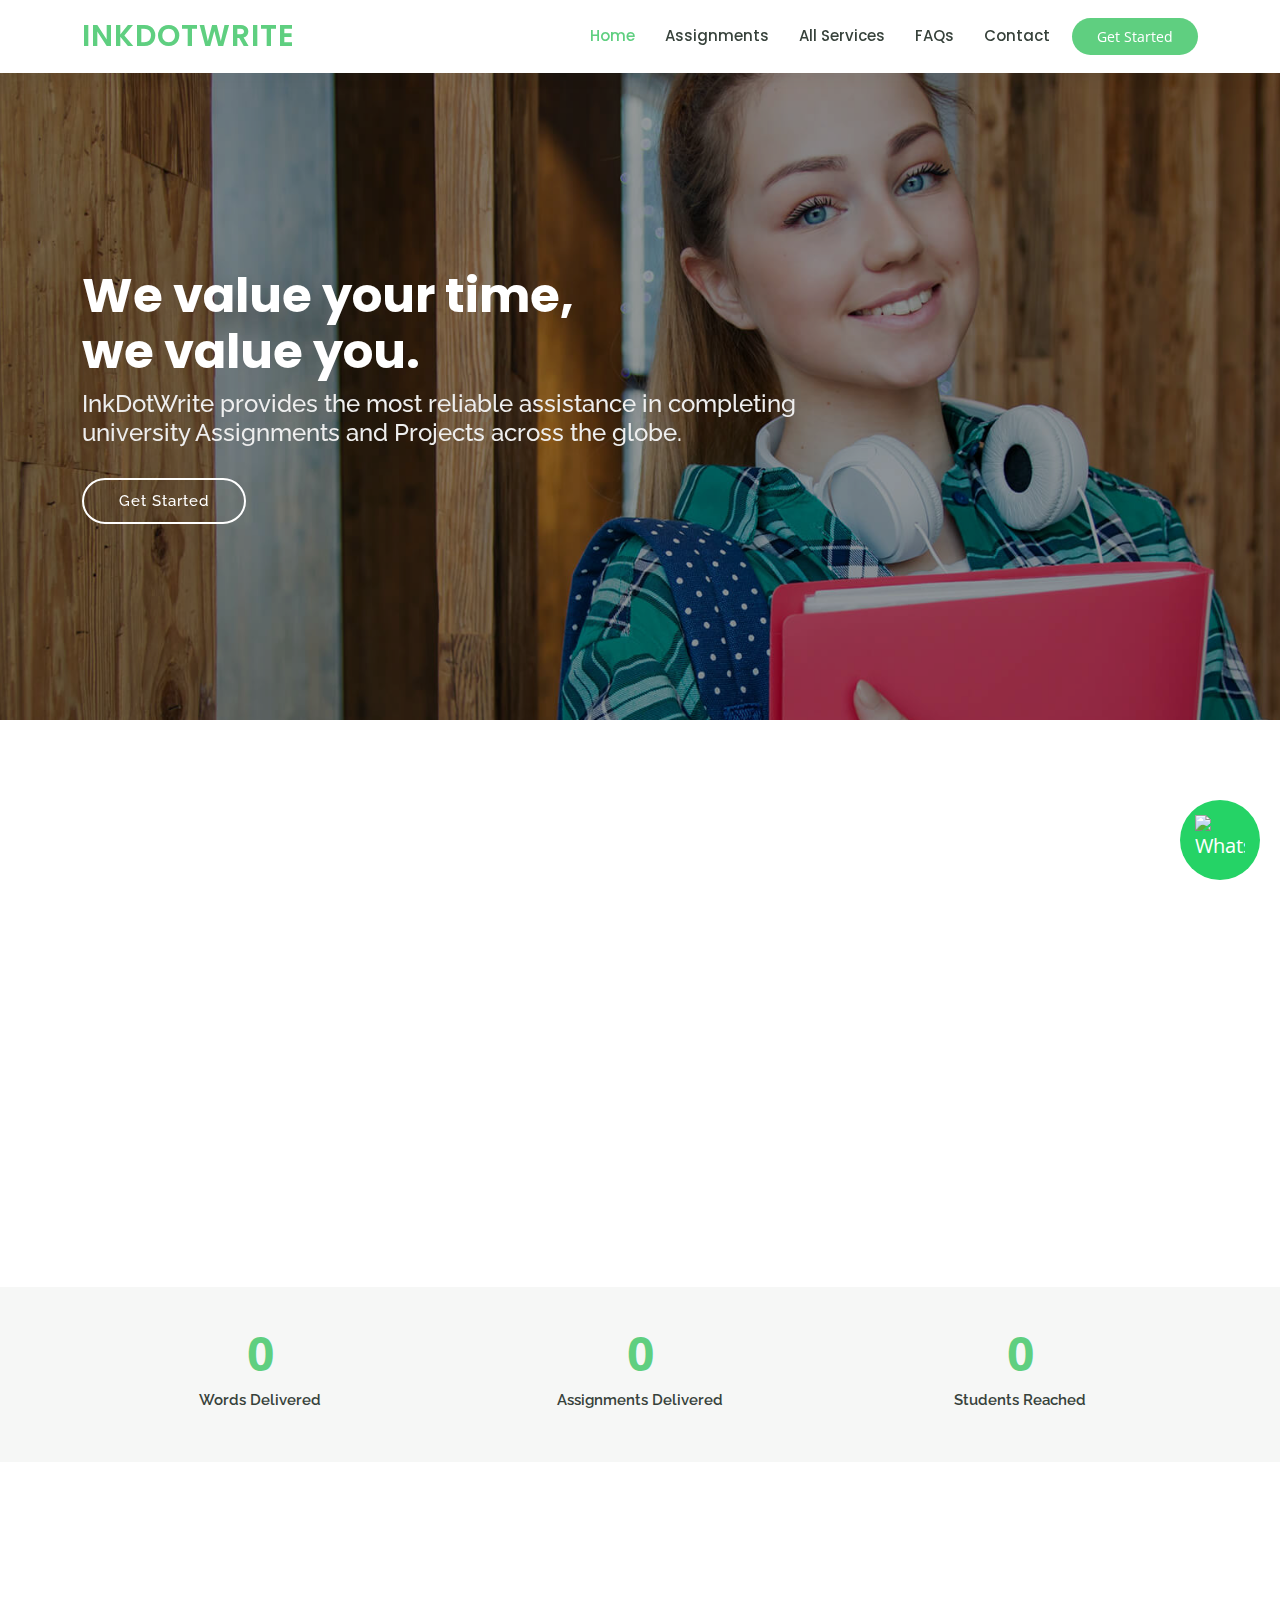
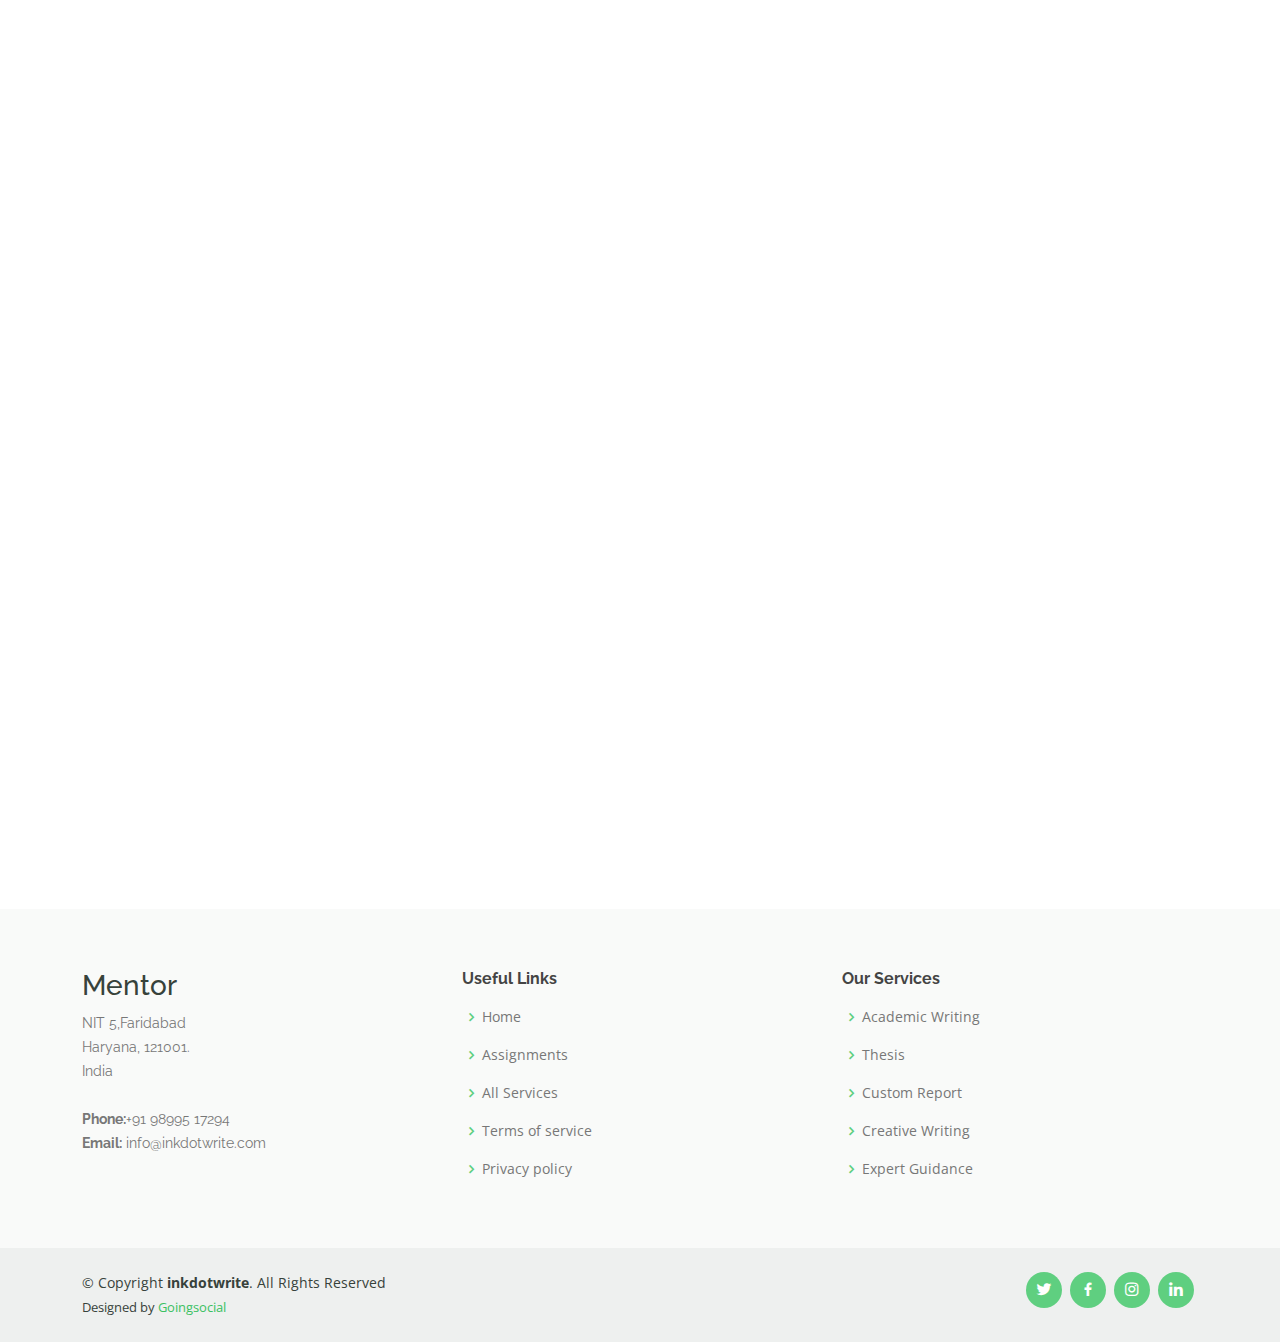
==== index.html @ ff5c2ac8 "first commit" ====
<!DOCTYPE html>
<html lang="en">

<head>
  <meta charset="utf-8">
  <meta content="width=device-width, initial-scale=1.0" name="viewport">

  <title>Inkdotwrite - Best Online Assignment Writing Services</title>
  <meta content="" name="description">
  <meta content="" name="keywords">

  <link href="assets/img/favicon.png" rel="icon">
  <link href="assets/img/apple-touch-icon.png" rel="apple-touch-icon">

  <!-- Google Fonts -->
  <link
    href="https://fonts.googleapis.com/css?family=Open+Sans:300,300i,400,400i,600,600i,700,700i|Raleway:300,300i,400,400i,500,500i,600,600i,700,700i|Poppins:300,300i,400,400i,500,500i,600,600i,700,700i"
    rel="stylesheet">
  <link href="assets/vendor/animate.css/animate.min.css" rel="stylesheet">
  <link href="assets/vendor/aos/aos.css" rel="stylesheet">
  <link href="assets/vendor/bootstrap/css/bootstrap.min.css" rel="stylesheet">
  <link href="assets/vendor/bootstrap-icons/bootstrap-icons.css" rel="stylesheet">
  <link href="assets/vendor/boxicons/css/boxicons.min.css" rel="stylesheet">
  <link href="assets/vendor/remixicon/remixicon.css" rel="stylesheet">
  <link href="assets/vendor/swiper/swiper-bundle.min.css" rel="stylesheet">
  <link href="assets/css/style.css" rel="stylesheet">


</head>

<body>

  <!-- ======= Header ======= -->
  <header id="header" class="fixed-top">
    <div class="container d-flex align-items-center">

      <h1 class="logo me-auto"><a href="index.html">InkDotWrite</a></h1>
      <!-- Uncomment below if you prefer to use an image logo -->
      <!-- <a href="index.html" class="logo me-auto"><img src="assets/img/logo.png" alt="" class="img-fluid"></a>-->

      <nav id="navbar" class="navbar order-last order-lg-0">
        <ul>
          <li><a class="active" href="index.html">Home</a></li>
          <li><a href="assignments.html">Assignments</a></li>
          <li><a href="services.html">All Services</a></li>
          <li><a href="faq.html">FAQs</a></li>
          <li><a href="contact.html">Contact</a></li>
        </ul>
        <i class="bi bi-list mobile-nav-toggle"></i>
      </nav><!-- .navbar -->

      <a href="services.html" class="get-started-btn">Get Started</a>

    </div>
  </header><!-- End Header -->

  <!-- ======= Hero Section ======= -->
  <section id="hero" class="d-flex justify-content-center align-items-center">
    <div class="container position-relative" data-aos="zoom-in" data-aos-delay="100">
      <h1>We value your time,<br>we value you.</h1>
      <h2>InkDotWrite provides the most reliable assistance in completing <br> university Assignments
        and Projects across the globe.</h2>
      <a href="services.html" class="btn-get-started">Get Started</a>
    </div>
  </section><!-- End Hero -->

  <main id="main">

    <!-- ======= About Section ======= -->
    <section id="about" class="about">
      <div class="container" data-aos="fade-up">
        <div class="row">
          <div class="col-lg-6 order-1 order-lg-2" data-aos="fade-left" data-aos-delay="100">
            <img src="assets/img/about.jpg" class="img-fluid" alt="">
          </div>
          <div class="col-lg-6 pt-4 pt-lg-0 order-2 order-lg-1 content">
            <h3>How Does InkDotWrite Work ?</h3>
            <p class="fst-italic">
              Our goal is to assist you with your writeups and deliver them to you on time, every time
            </p>
            <br>
            <ul>
              <li><i class="bi bi-check-circle"></i> <b>Explore the website</b> for your requirements.</li>
              <li><i class="bi bi-check-circle"></i> <b>Check</b> what Service you need.</li>
              <li><i class="bi bi-check-circle"></i> Contact us via <b>phone or email</b> to place customized orders.
              </li>
            </ul>
            <p>
              <br>
              Our team makes sure that the written content complies with all the necessary conditions, to suit your
              requirements and help you grow without any bounds.
              <br>
              The troubles of completing a write-up are real. That is why we exist to ease your job so that you have
              time to chill, and save yourself from the drill.
            </p>

          </div>
        </div>

      </div>
    </section><!-- End About Section -->

    <!-- ======= Counts Section ======= -->
    <section id="counts" class="counts section-bg">
      <div class="container">

        <div class="row counters">

          <div class="col-lg-4 col-6 text-center">
            <span data-purecounter-start="0" data-purecounter-end="10080" data-purecounter-duration="1"
              class="purecounter"></span>
            <p>Words Delivered</p>
          </div>



          <div class="col-lg-4 col-6 text-center">
            <span data-purecounter-start="0" data-purecounter-end="142" data-purecounter-duration="1"
              class="purecounter"></span>
            <p>Assignments Delivered</p>
          </div>

          <div class="col-lg-4 col-6 text-center">
            <span data-purecounter-start="0" data-purecounter-end="689" data-purecounter-duration="1"
              class="purecounter"></span>
            <p>Students Reached</p>
          </div>

        </div>

      </div>
    </section><!-- End Counts Section -->

    <!-- ======= Why Us Section ======= -->
    <section id="why-us" class="why-us">
      <div class="container" data-aos="fade-up">

        <div class="row">
          <div class="col-lg-4 d-flex align-items-stretch">
            <div class="content">
              <h3>Why Choose Mentor?</h3>
              <p>
                We understand the dynamic nature of academics and we realize how one needs to keep up with the changes
                to stay ahead of the league. Therefore we have prepared a comprehensive list of trending topics for you
                to choose from.
              </p>
              <div class="text-center">
                <a href="services.html" class="more-btn">Learn More <i class="bx bx-chevron-right"></i></a>
              </div>
            </div>
          </div>
          <div class="col-lg-8 d-flex align-items-stretch" data-aos="zoom-in" data-aos-delay="100">
            <div class="icon-boxes d-flex flex-column justify-content-center">
              <div class="row">
                <div class="col-xl-4 d-flex align-items-stretch">
                  <div class="icon-box mt-4 mt-xl-0">
                    <i class="bx bx-receipt"></i>
                    <h4>Reports/Blackbook</h4>
                    <p>We provide you custom made reports as per University Standard which can help you fetch excellent
                      marks in your college Viva at reasonable rates.</p>
                  </div>
                </div>
                <div class="col-xl-4 d-flex align-items-stretch">
                  <div class="icon-box mt-4 mt-xl-0">
                    <i class="bx bx-cube-alt"></i>
                    <h4>College Writeups</h4>
                    <p>We are always here to assist students by helping them write their college essays, notes,
                      assignments and much more.</p>
                  </div>
                </div>
                <div class="col-xl-4 d-flex align-items-stretch">
                  <div class="icon-box mt-4 mt-xl-0">
                    <i class="bx bx-images"></i>
                    <h4>Project PPTs</h4>
                    <p>An attractive PowerPoint presentation can help you increase your marks as well as make an impact
                      on your audience.</p>
                  </div>
                </div>
              </div>
            </div><!-- End .content-->
          </div>
        </div>

      </div>
    </section><!-- End Why Us Section -->


    <section id="popular-courses" class="courses">
      <div class="container" data-aos="fade-up">

        <div class="section-title">
          <h2>INKDOTWRITE</h2>
          <p>Why choose us?</p>
        </div>


      </div>
    </section><!-- End Popular Courses Section -->
    <!-- ======= Features Section ======= -->
    <section id="features" class="features">
      <div class="container" data-aos="fade-up">

        <div class="row" data-aos="zoom-in" data-aos-delay="100">


          <div class="col-lg-4 col-md-4 mt-4 mt-md-0">
            <div class="icon-box" style="text-align: center; align-items: center;">
              <i class="ri-phone-line" style="color: #ffbb2c;"></i>
              <h3><a href="">Feel free to ask</a></h3>
              <br>

              <p>We have immediate support system to all your questions and queries. Feel free to ask for our support.
              </p>
            </div>
          </div>
          <div class="col-lg-4 col-md-4 mt-4 mt-md-0">
            <div class="icon-box" style="text-align: center; align-items: center;">
              <i class="ri-service-line" style="color: #5578ff;"></i>
              <h3><a href="">Love Creativity</a></h3>
              <br>

              <p>We love creativity and as the sole service providers in India, we try to increase the benchmark every
                time.</p>
            </div>
          </div>
          <div class="col-lg-4 col-md-4 mt-4 mt-md-0">
            <div class="icon-box" style="text-align: center; align-items: center;">
              <i class="ri-vip-diamond-line" style="color: #e80368;"></i>
              <h3><a href="">Committed to Quality</a></h3>
              <br>
              <p>
                We are committed to provide good communication, excellence and quality work to our customers via our
                team of experts.
              </p>
            </div>
          </div>




        </div>

      </div>
    </section>


    <footer id="footer">
      <div class="footer-top">
        <div class="container">
          <div class="row">
            <div class="col-lg-4 col-md-6 footer-contact">
              <h3>Mentor</h3>
              <p>
                NIT 5,Faridabad<br>
                Haryana, 121001.<br>
                India<br><br>
                <strong>Phone:</strong>+91 98995 17294<br>
                <strong>Email:</strong> info@inkdotwrite.com<br>
              </p>
            </div>

            <div class="col-lg-4 col-md-6 footer-links">
              <h4>Useful Links</h4>
              <ul>
                <li><i class="bx bx-chevron-right"></i> <a href="/">Home</a></li>
                <li><i class="bx bx-chevron-right"></i> <a href="./assignments.html">Assignments</a></li>
                <li><i class="bx bx-chevron-right"></i> <a href="./services.html">All Services</a></li>
                <li><i class="bx bx-chevron-right"></i> <a href="/">Terms of service</a></li>
                <li><i class="bx bx-chevron-right"></i> <a href="/">Privacy policy</a></li>
              </ul>
            </div>

            <div class="col-lg-4 col-md-6 footer-links">
              <h4>Our Services</h4>
              <ul>
                <li><i class="bx bx-chevron-right"></i> <a href="./services.html">Academic Writing</a></li>
                <li><i class="bx bx-chevron-right"></i> <a href="./services.html">Thesis</a></li>
                <li><i class="bx bx-chevron-right"></i> <a href="./services.html">Custom Report</a></li>
                <li><i class="bx bx-chevron-right"></i> <a href="./services.html">Creative Writing</a></li>
                <li><i class="bx bx-chevron-right"></i> <a href="./services.html">Expert Guidance</a></li>
              </ul>
            </div>
          </div>
        </div>
      </div>

      <div class="container d-md-flex py-4">

        <div class="me-md-auto text-center text-md-start">
          <div class="copyright">
            &copy; Copyright <strong><span>inkdotwrite</span></strong>. All Rights Reserved
          </div>
          <div class="credits">
            <!-- All the links in the footer should remain intact. -->
            <!-- You can delete the links only if you purchased the pro version. -->
            <!-- Licensing information: https://bootstrapmade.com/license/ -->
            <!-- Purchase the pro version with working PHP/AJAX contact form: https://bootstrapmade.com/mentor-free-education-bootstrap-theme/ -->
            Designed by <a href="https://goingsocial.info/">Goingsocial</a>
          </div>
        </div>
        <div class="social-links text-center text-md-right pt-3 pt-md-0">
          <a href="#" class="twitter"><i class="bx bxl-twitter"></i></a>
          <a href="#" class="facebook"><i class="bx bxl-facebook"></i></a>
          <a href="#" class="instagram"><i class="bx bxl-instagram"></i></a>
          <a href="#" class="linkedin"><i class="bx bxl-linkedin"></i></a>
        </div>
      </div>
    </footer><!-- End Footer -->

    <div id="preloader"></div>
    <div class="whatsapp">
      <a href="https://api.whatsapp.com/send?phone=9899517294" target="_blank">
        <img src="https://upload.wikimedia.org/wikipedia/commons/thumb/6/6b/WhatsApp.svg/1022px-WhatsApp.svg.png"
          alt="WhatsApp">
      </a>
    </div>


    <!-- Vendor JS Files -->
    <script src="assets/vendor/purecounter/purecounter_vanilla.js"></script>
    <script src="assets/vendor/aos/aos.js"></script>
    <script src="assets/vendor/bootstrap/js/bootstrap.bundle.min.js"></script>
    <script src="assets/vendor/swiper/swiper-bundle.min.js"></script>
    <script src="assets/vendor/php-email-form/validate.js"></script>

    <!-- Template Main JS File -->
    <script src="assets/js/main.js"></script>

</body>

</html>
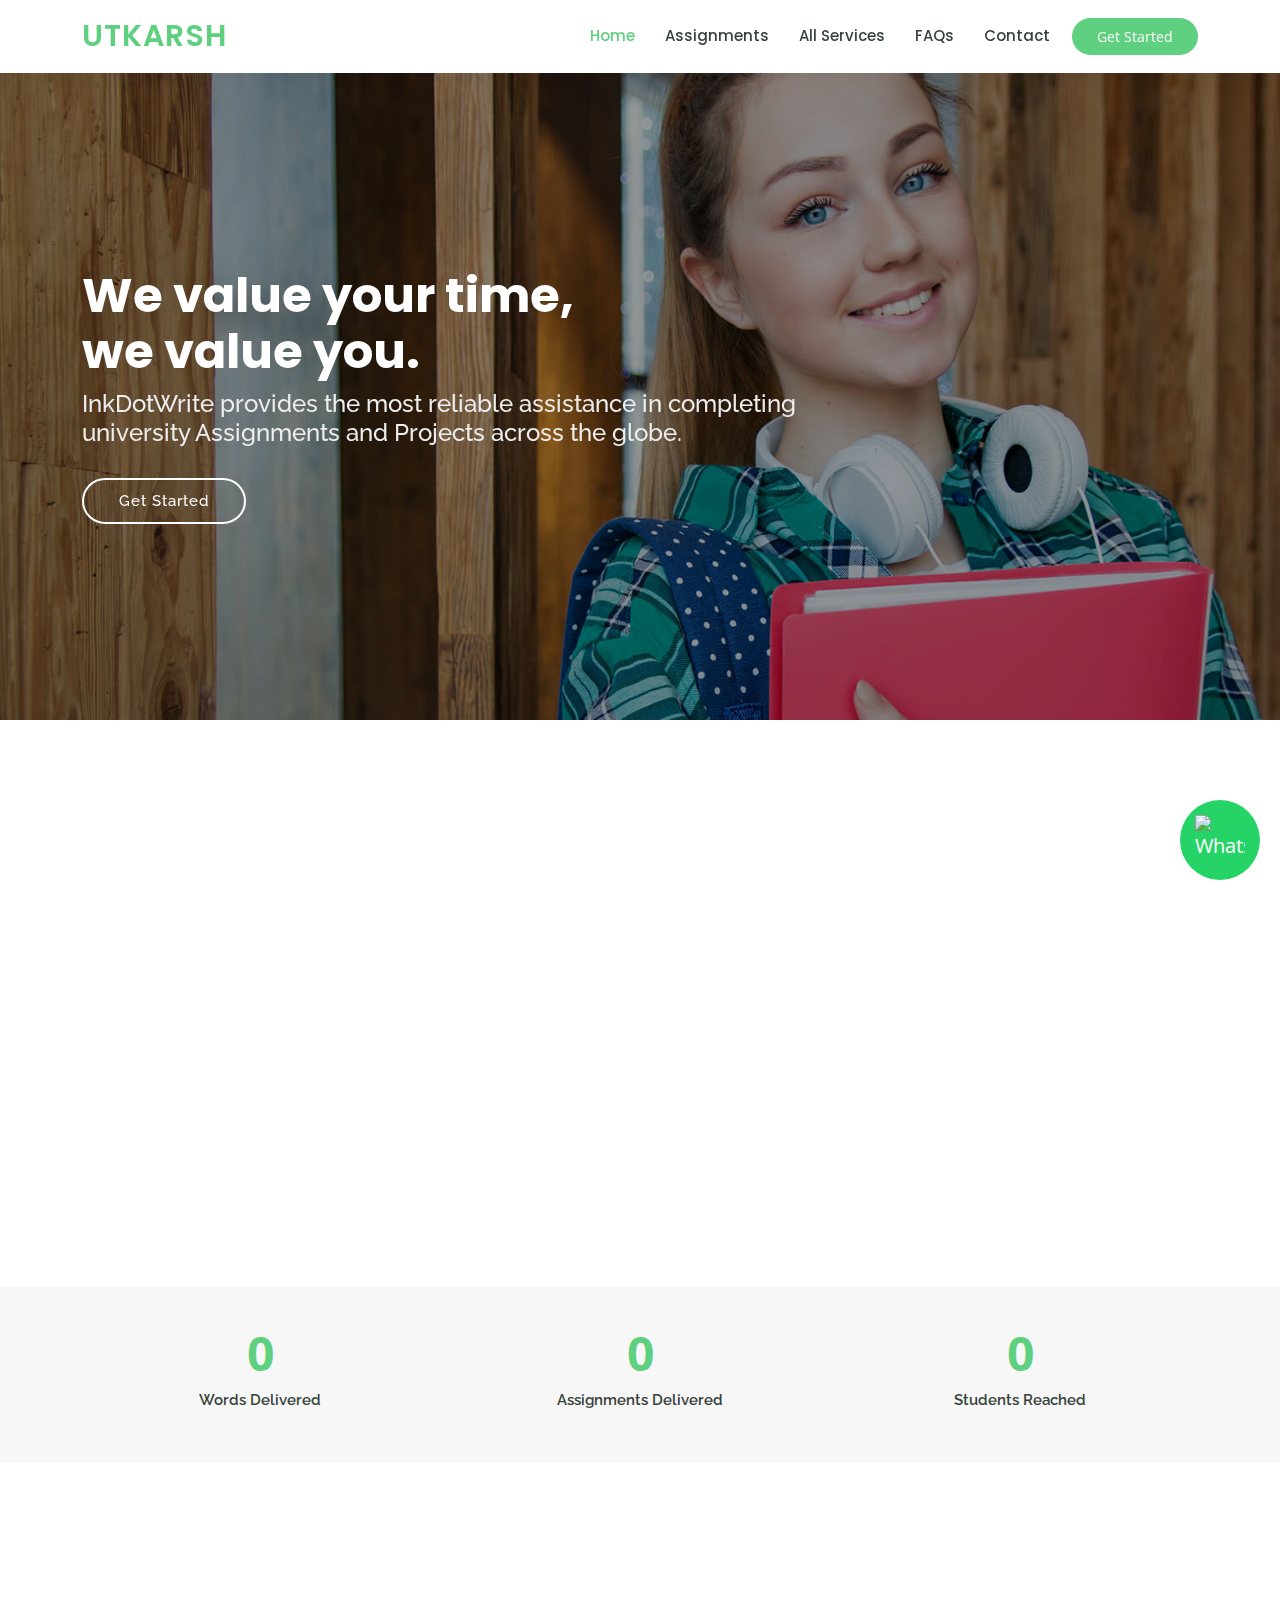
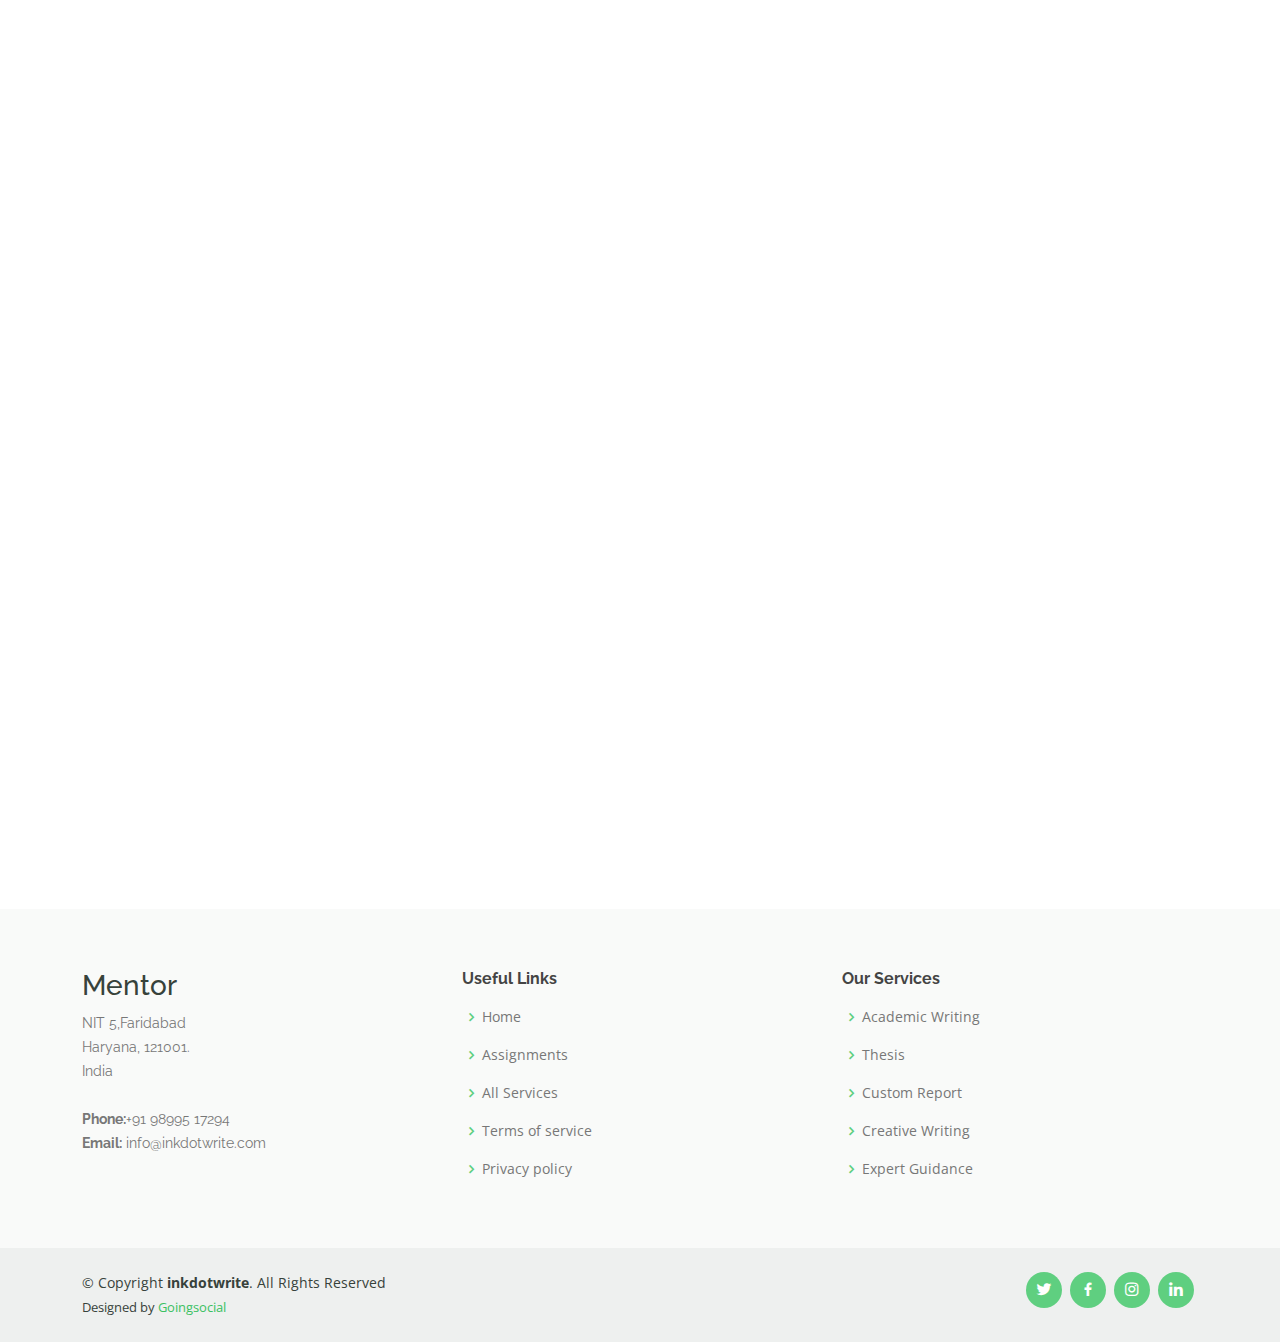
==== commit fbfd74ae: "my name" ====
--- a/index.html
+++ b/index.html
@@ -34,7 +34,7 @@
   <header id="header" class="fixed-top">
     <div class="container d-flex align-items-center">
 
-      <h1 class="logo me-auto"><a href="index.html">InkDotWrite</a></h1>
+      <h1 class="logo me-auto"><a href="index.html">utkarsh</a></h1>
       <!-- Uncomment below if you prefer to use an image logo -->
       <!-- <a href="index.html" class="logo me-auto"><img src="assets/img/logo.png" alt="" class="img-fluid"></a>-->
 
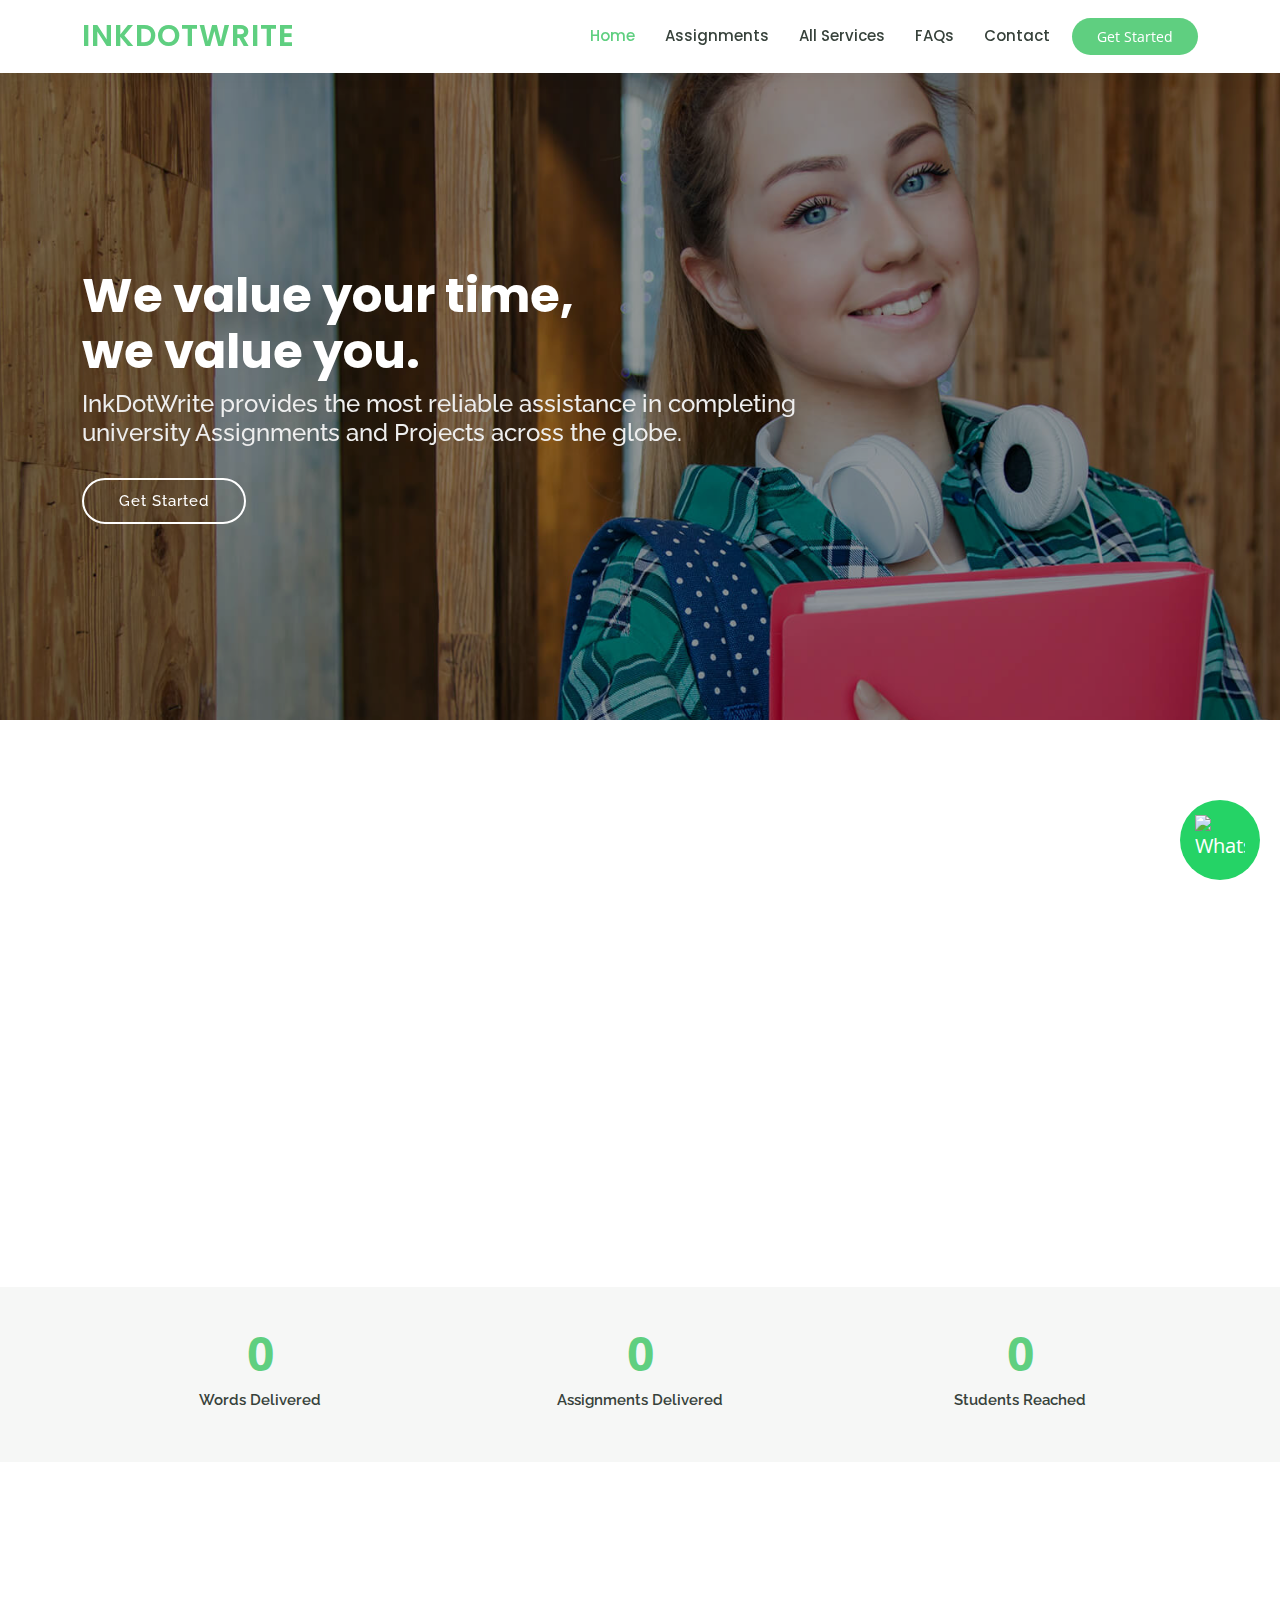
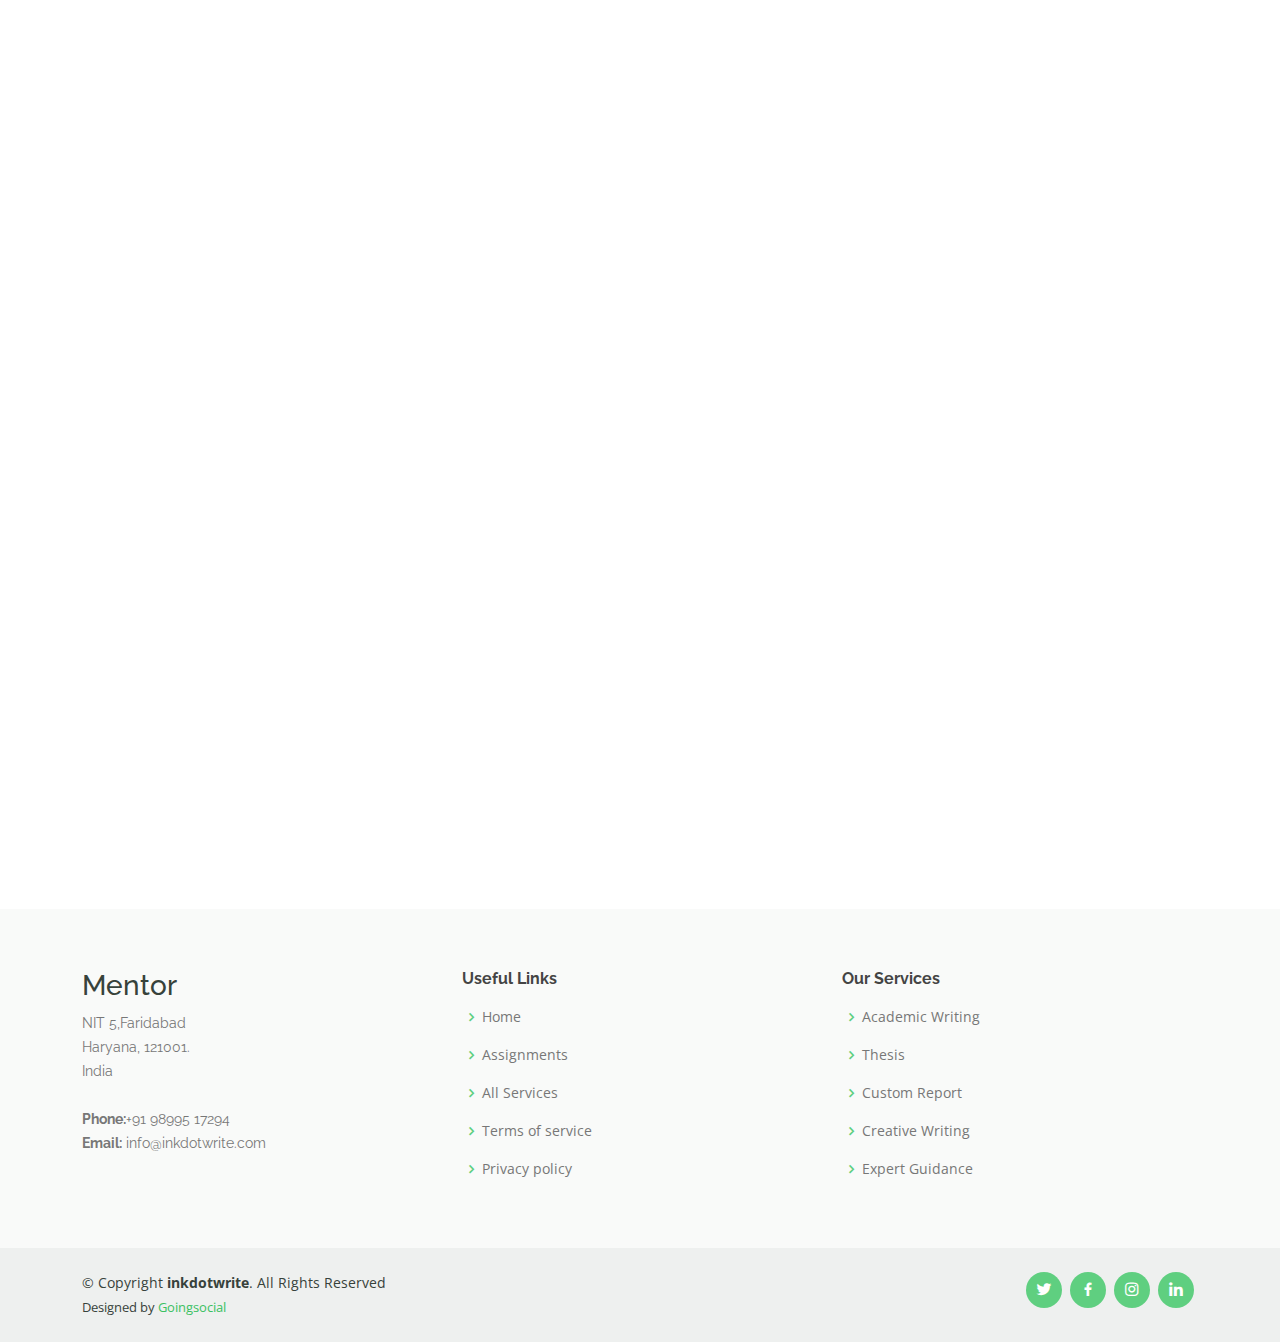
==== commit 2fecac71: "my name again" ====
--- a/index.html
+++ b/index.html
@@ -34,7 +34,7 @@
   <header id="header" class="fixed-top">
     <div class="container d-flex align-items-center">
 
-      <h1 class="logo me-auto"><a href="index.html">utkarsh</a></h1>
+      <h1 class="logo me-auto"><a href="index.html">InkDotWrite</a></h1>
       <!-- Uncomment below if you prefer to use an image logo -->
       <!-- <a href="index.html" class="logo me-auto"><img src="assets/img/logo.png" alt="" class="img-fluid"></a>-->
 
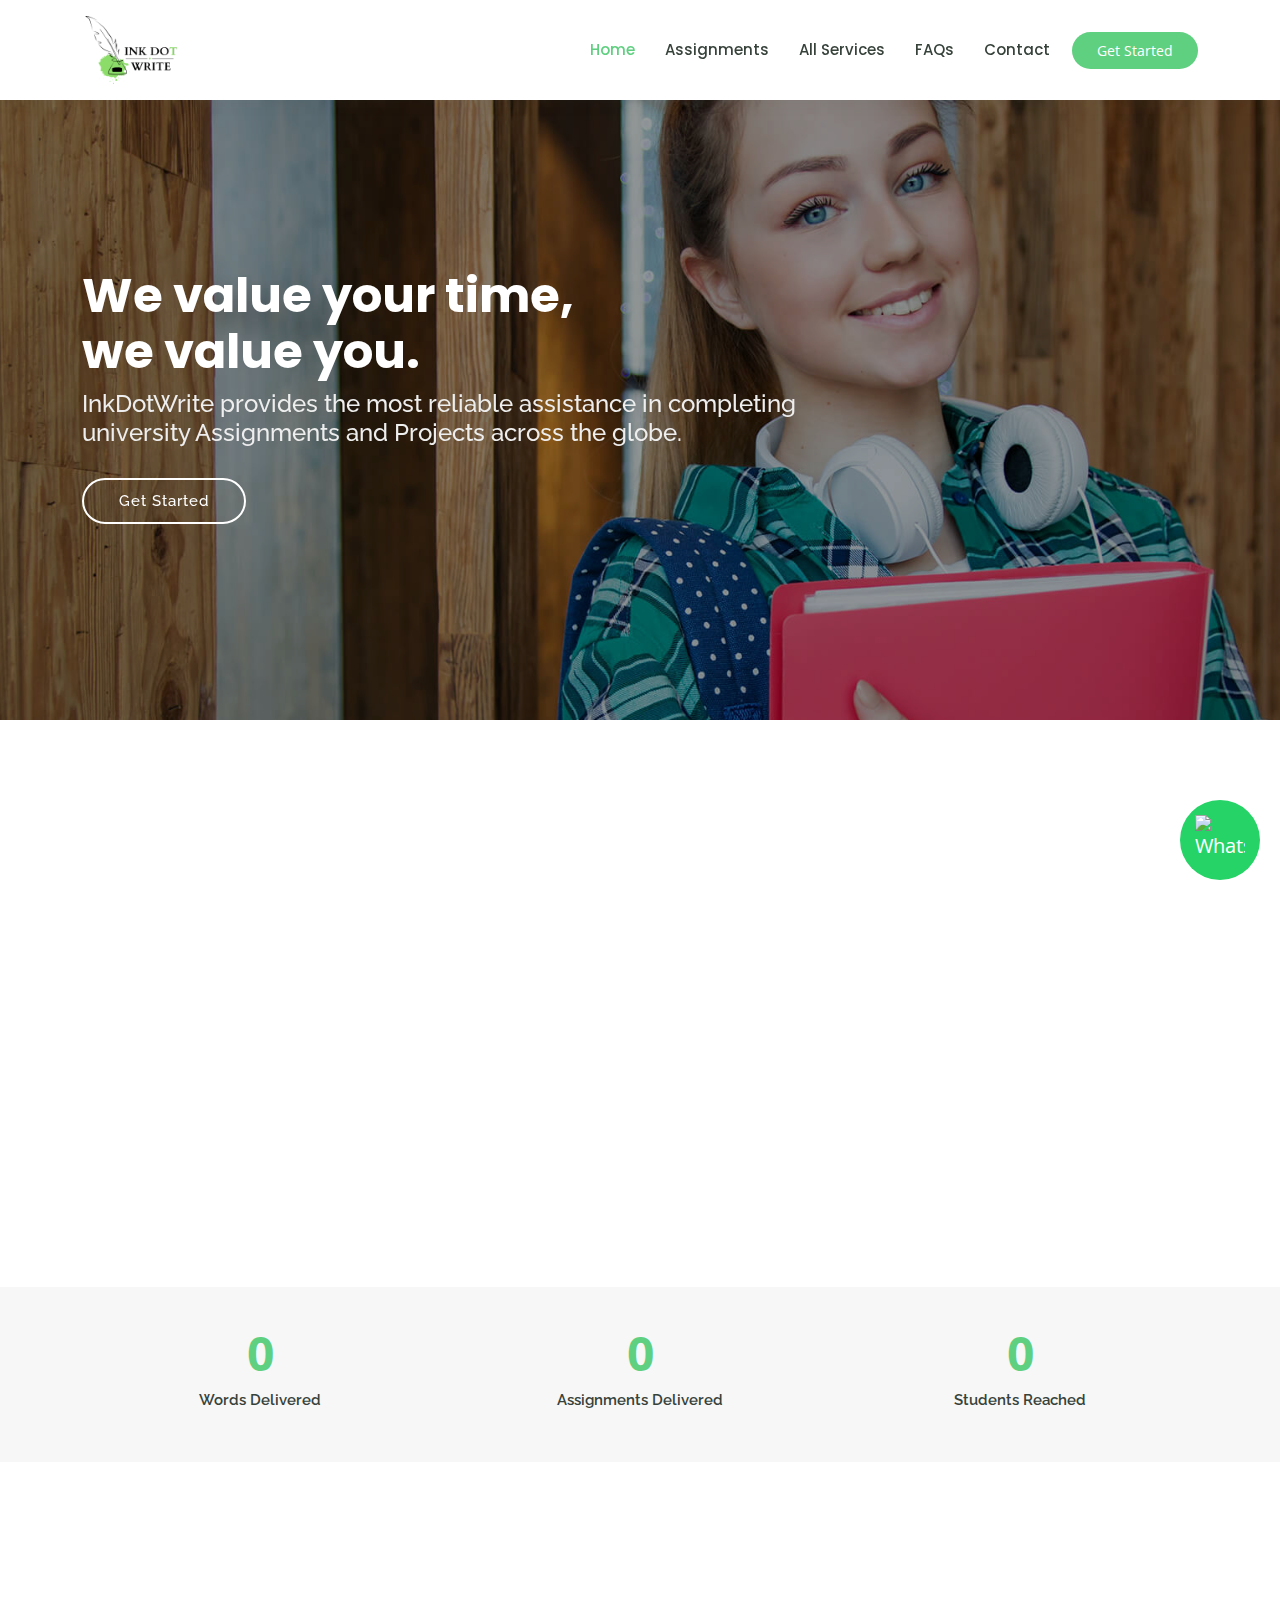
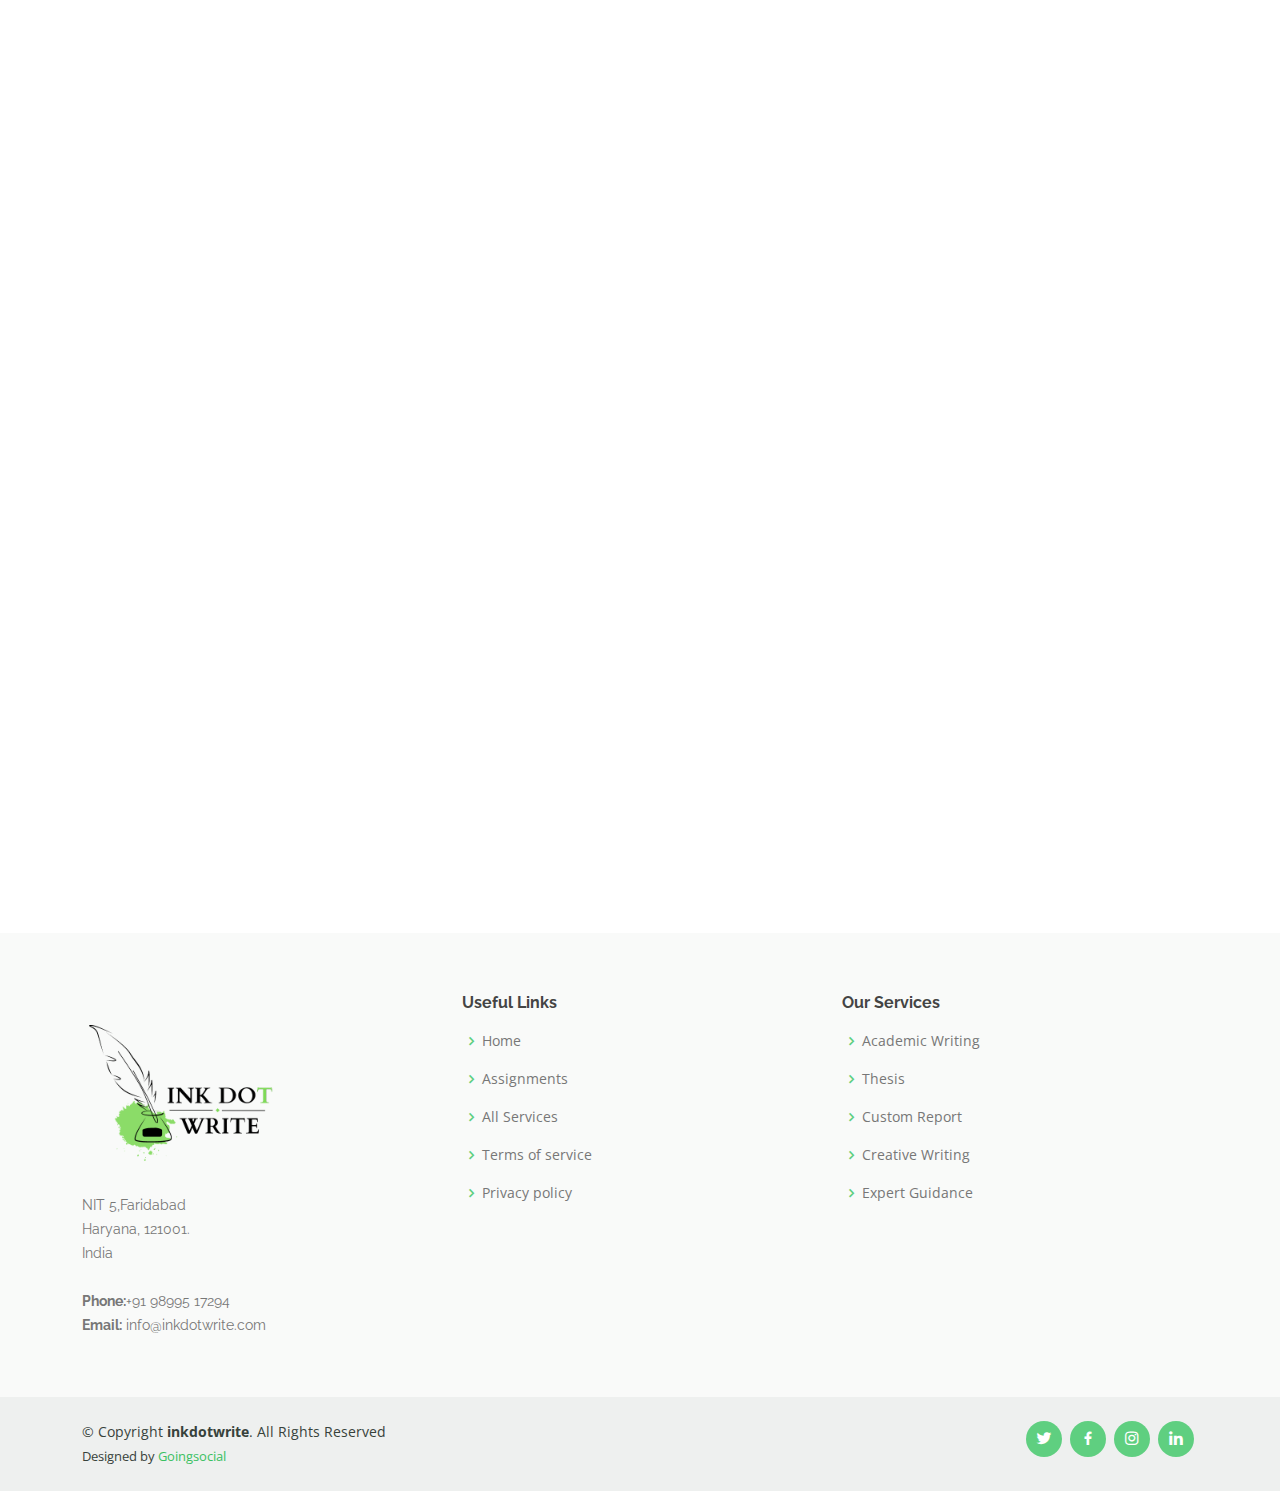
==== commit 191dd54e: "first commit" ====
--- a/index.html
+++ b/index.html
@@ -29,14 +29,14 @@
 </head>
 
 <body>
-
-  <!-- ======= Header ======= -->
   <header id="header" class="fixed-top">
     <div class="container d-flex align-items-center">
 
-      <h1 class="logo me-auto"><a href="index.html">InkDotWrite</a></h1>
-      <!-- Uncomment below if you prefer to use an image logo -->
-      <!-- <a href="index.html" class="logo me-auto"><img src="assets/img/logo.png" alt="" class="img-fluid"></a>-->
+  
+      <div class="logo me-auto"><a href="index.html">
+       <img class="img-fluid logo_img" src="./assets/img/logo1.png" alt="">
+      </a>
+    </div>
 
       <nav id="navbar" class="navbar order-last order-lg-0">
         <ul>
@@ -211,6 +211,7 @@
 
               <p>We have immediate support system to all your questions and queries. Feel free to ask for our support.
               </p>
+              <br>
             </div>
           </div>
           <div class="col-lg-4 col-md-4 mt-4 mt-md-0">
@@ -221,6 +222,7 @@
 
               <p>We love creativity and as the sole service providers in India, we try to increase the benchmark every
                 time.</p>
+              <br>
             </div>
           </div>
           <div class="col-lg-4 col-md-4 mt-4 mt-md-0">
@@ -232,6 +234,7 @@
                 We are committed to provide good communication, excellence and quality work to our customers via our
                 team of experts.
               </p>
+              <br>
             </div>
           </div>
 
@@ -249,7 +252,7 @@
         <div class="container">
           <div class="row">
             <div class="col-lg-4 col-md-6 footer-contact">
-              <h3>Mentor</h3>
+              <img class="img-fluid logo_img_footer" src="./assets/img/logo1.png" alt="">
               <p>
                 NIT 5,Faridabad<br>
                 Haryana, 121001.<br>
--- a/assets/css/style.css
+++ b/assets/css/style.css
@@ -120,7 +120,7 @@
   background: #fff;
   transition: all 0.5s;
   z-index: 997;
-  padding: 15px 0;
+  padding: 0px 0;
   box-shadow: 0px 0 18px rgba(55, 66, 59, 0.08);
 }
 
@@ -140,7 +140,7 @@
 }
 
 #header .logo img {
-  max-height: 40px;
+  max-height: 100px;
 }
 
 /**
@@ -1636,11 +1636,58 @@
 }
 
 
-@media only screen and (min-width: 168px) and (max-width: 724px)  {
+@media only screen and (min-width: 168px) and (max-width: 724px) {
   #header .logo a {
     color: #5fcf80;
     font-size: 20px;
   }
 }
 
-
+.faqInputs {
+  border: 1px solid gray;
+  border-radius: 10px;
+  -webkit-border-radius: 10px;
+  -moz-border-radius: 10px;
+  -ms-border-radius: 10px;
+  -o-border-radius: 10px;
+  height: 50px;
+  width: 90%;
+}
+
+.faqInputs2 {
+  border: 1px solid gray;
+  border-radius: 10px;
+  -webkit-border-radius: 10px;
+  -moz-border-radius: 10px;
+  -ms-border-radius: 10px;
+  -o-border-radius: 10px;
+  height: 100px;
+  width: 90%;
+}
+
+
+.faqButton {
+  background-color: #25D366;
+  border-radius: 10px;
+  -webkit-border-radius: 10px;
+  -moz-border-radius: 10px;
+  -ms-border-radius: 10px;
+  -o-border-radius: 10px;
+  color: white;
+  font-size: 20px;
+  font-weight: 400;
+  border: none;
+  height: 60px;
+  width: 200px;
+  /* padding: 10px 20px 10px 20px; */
+}
+
+.faqButton:hover {
+
+  background-color: #18d26e;
+}
+
+.logo_img_footer{
+  width:200px;
+  height:200px;
+}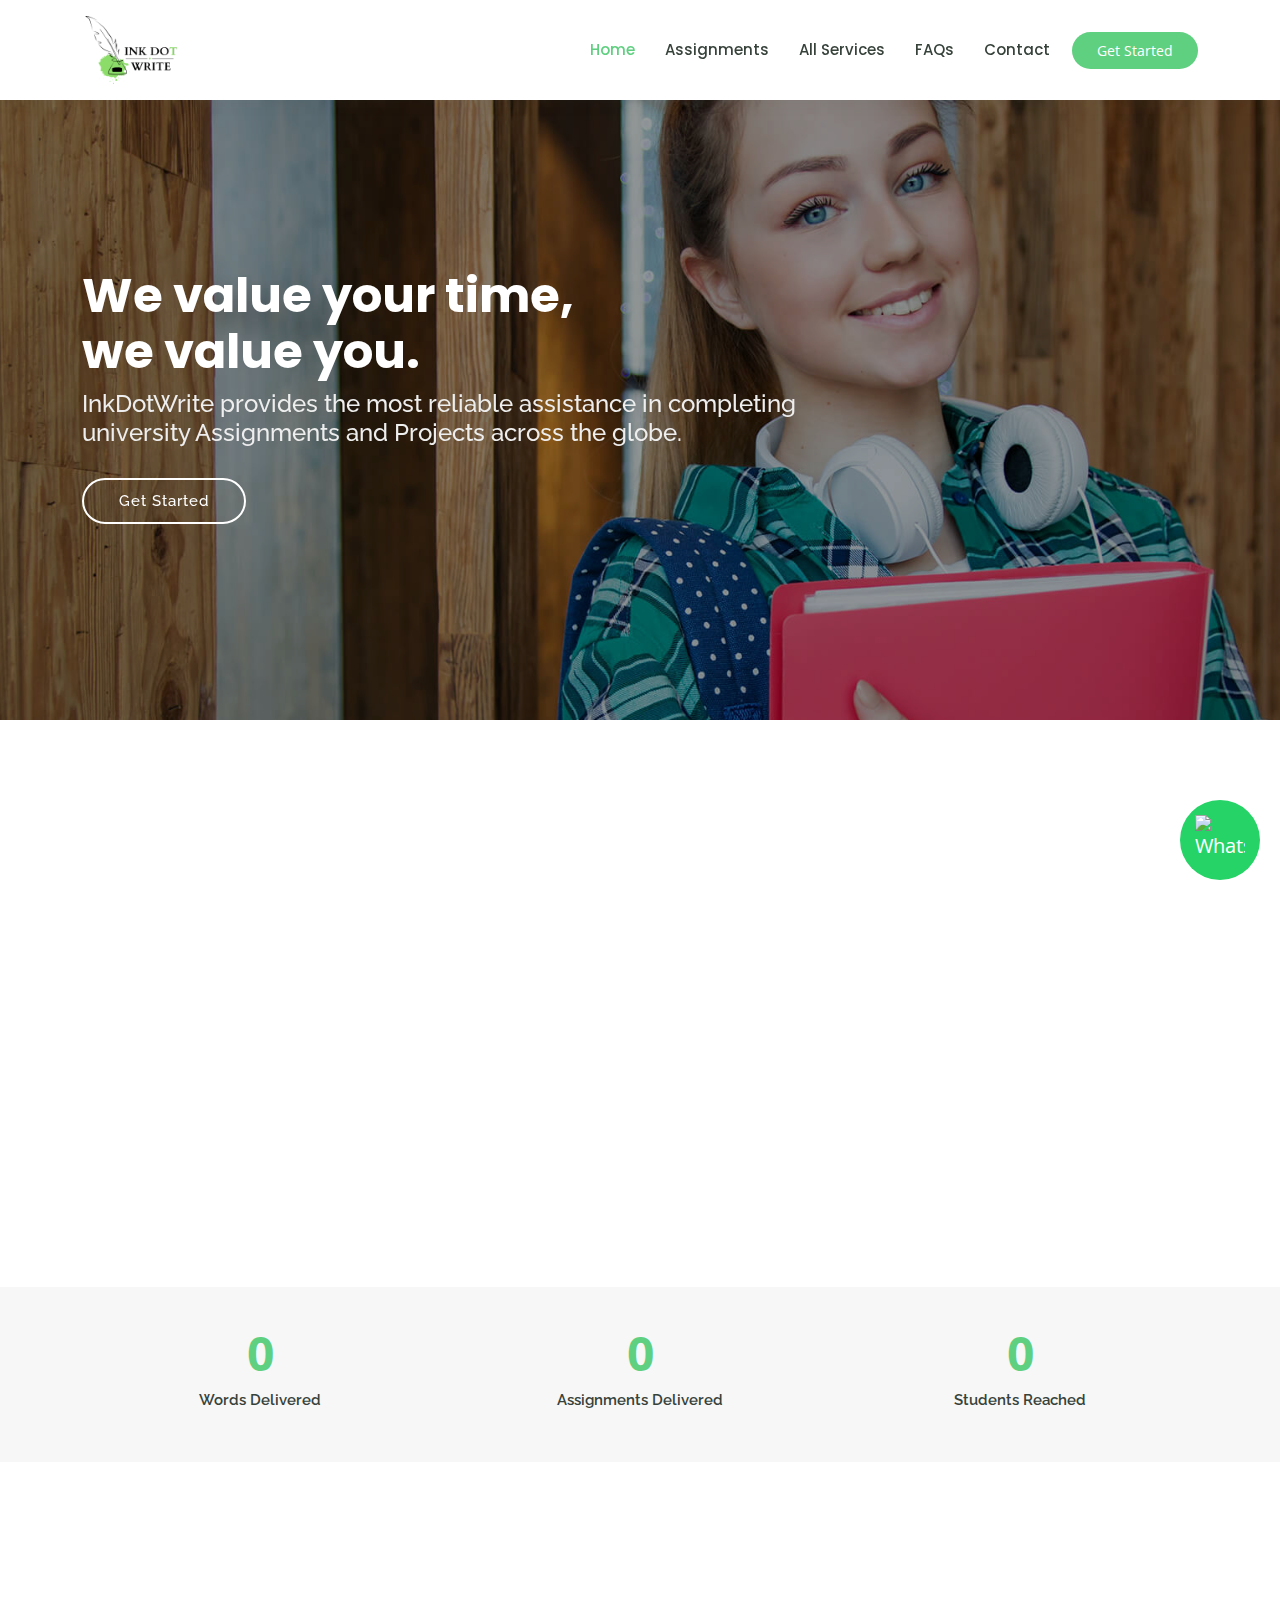
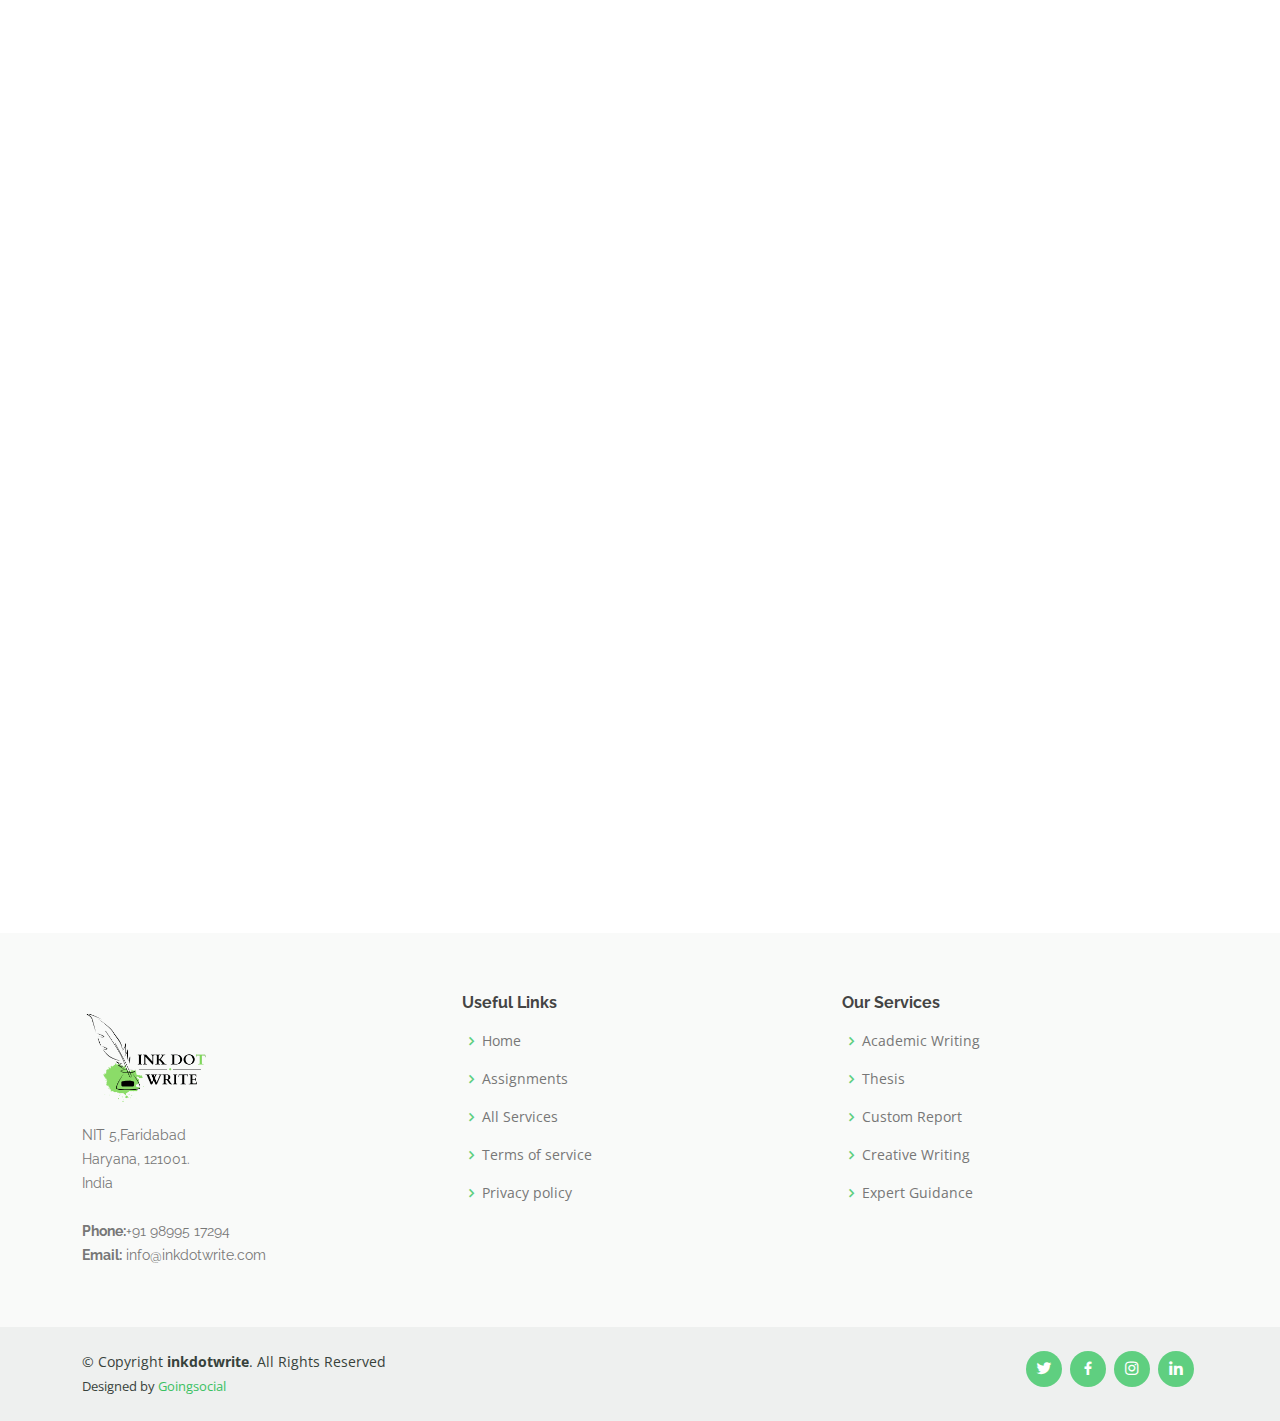
==== commit 11a3bc87: "sf" ====
--- a/index.html
+++ b/index.html
@@ -33,14 +33,14 @@
     <div class="container d-flex align-items-center">
 
   
-      <div class="logo me-auto"><a href="index.html">
+      <div class="logo me-auto"><a href="/">
        <img class="img-fluid logo_img" src="./assets/img/logo1.png" alt="">
       </a>
     </div>
 
       <nav id="navbar" class="navbar order-last order-lg-0">
         <ul>
-          <li><a class="active" href="index.html">Home</a></li>
+          <li><a class="active" href="/">Home</a></li>
           <li><a href="assignments.html">Assignments</a></li>
           <li><a href="services.html">All Services</a></li>
           <li><a href="faq.html">FAQs</a></li>
@@ -138,7 +138,7 @@
         <div class="row">
           <div class="col-lg-4 d-flex align-items-stretch">
             <div class="content">
-              <h3>Why Choose Mentor?</h3>
+              <h3>Why Choose InkDotWrite?</h3>
               <p>
                 We understand the dynamic nature of academics and we realize how one needs to keep up with the changes
                 to stay ahead of the league. Therefore we have prepared a comprehensive list of trending topics for you
--- a/assets/css/style.css
+++ b/assets/css/style.css
@@ -1688,6 +1688,6 @@
 }
 
 .logo_img_footer{
-  width:200px;
-  height:200px;
+  width:130px;
+  height:130px;
 }